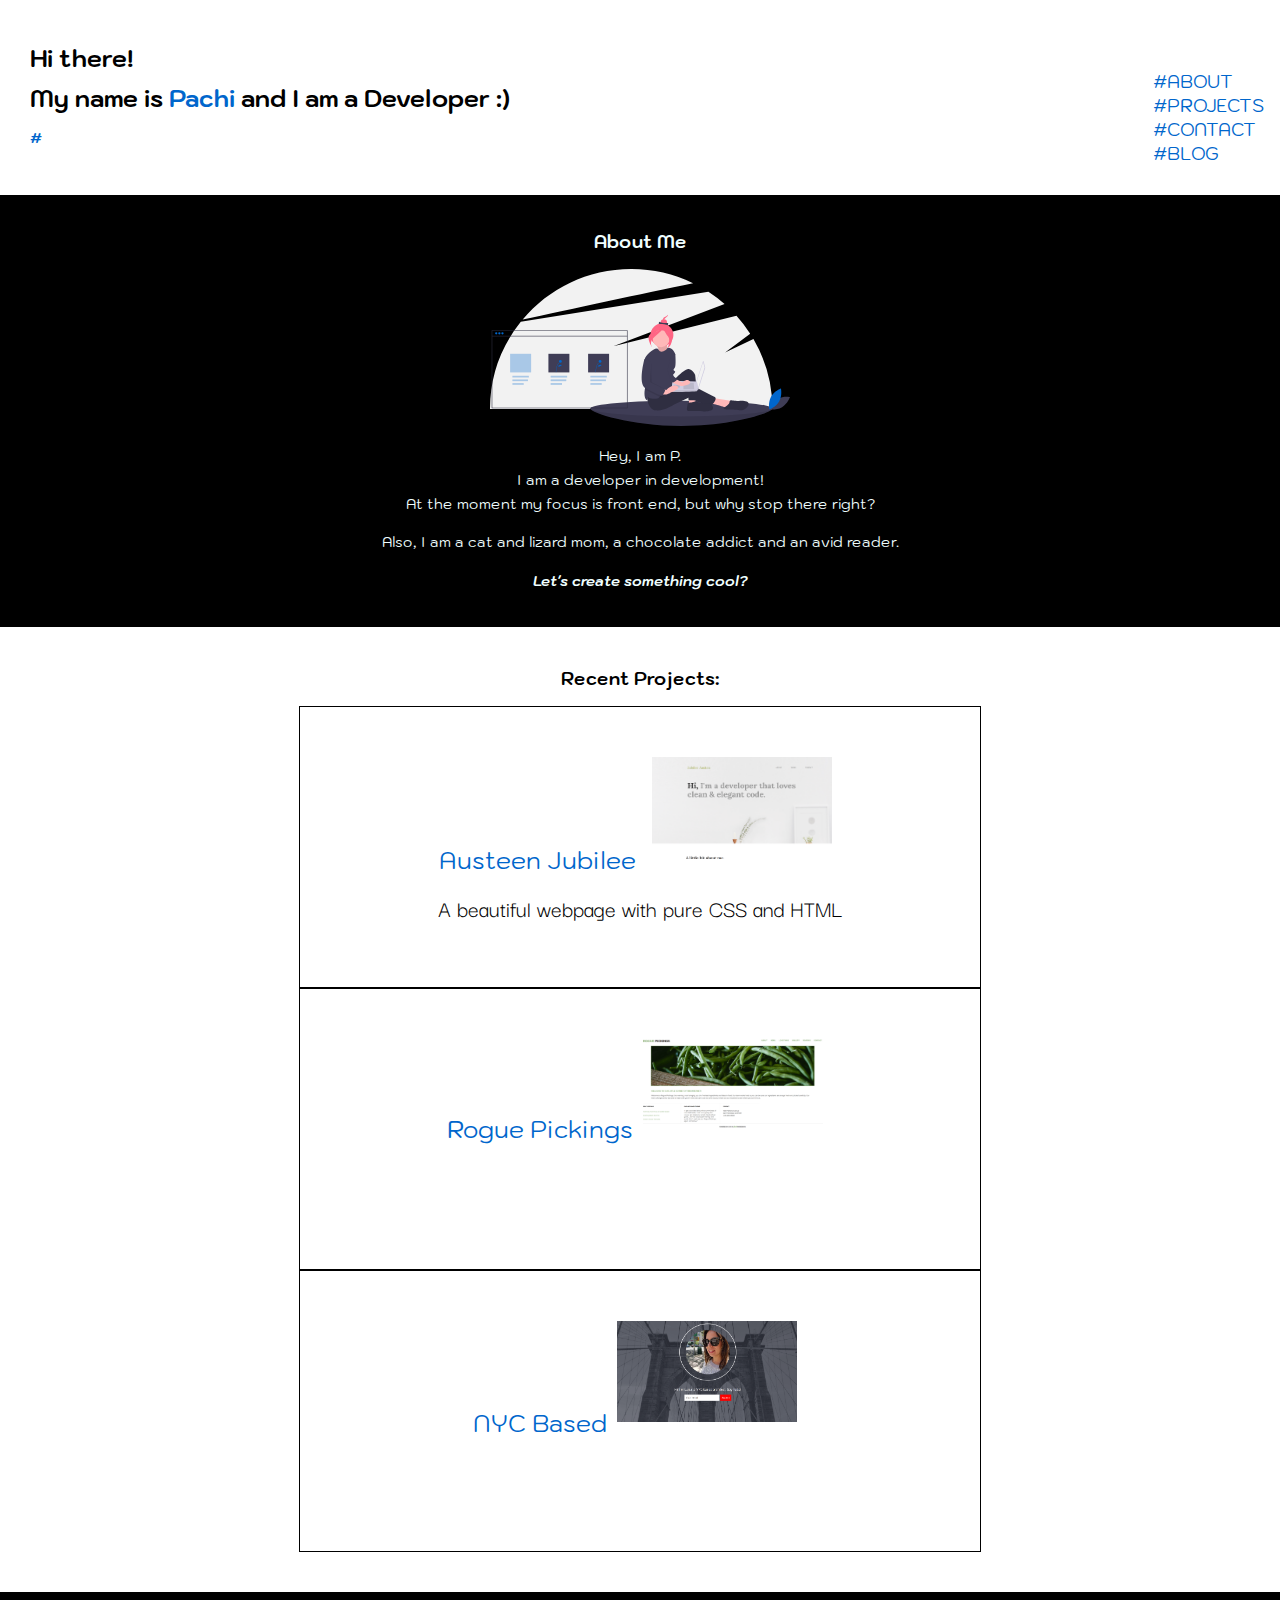
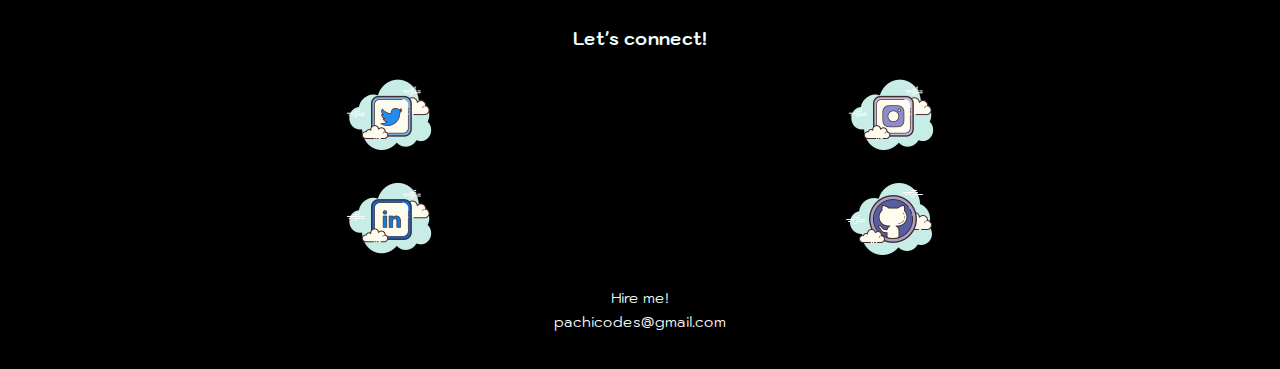
==== index.html @ 7d2271e0 "portfolio on the works" ====
<!DOCTYPE html>
<html lang="en">
    <head>
        <meta charset="utf-8">
        <meta name="viewport" content="width=device-width, initial-scale=1.0">
        <title>Pachi Codes</title>
        <link href="/img/favicon.ico" rel="icon" type="image/x-icon" />
        <link rel="stylesheet" type="text/css" href="css/normalize.css">
        <link rel="stylesheet" type="text/css" href="css/style.css">
        <link href="https://fonts.googleapis.com/css?family=Kodchasan" rel="stylesheet">
        <link href="https://fonts.googleapis.com/css?family=Darker+Grotesque&display=swap" rel="stylesheet">   
    </head>

    <body>
        <header class="pachi">
            <div class="pachi__header">                
                <nav class="pachi__nav">
                    <ul class="pachi__nav-ul">
                        <li class="pachi__nav-li"><a href="#about">#About</a></li>
                        <li class="pachi__nav-li"><a href="#projects">#Projects</a></li>
                        <li class="pachi__nav-li"><a href="#contact">#Contact</a></li>
                        <li class="pachi__nav-li"><a href="https://dev.to/pachicodes"  target="_blank">#Blog</a></li>
                    </ul>
                </nav>
            </div>
            <div class="pachi__hello">
                <h1 class="hello__h1">Hi there!</h1>
                <h1 class="hello__h1">My name is <span>Pachi</span> and I am a Developer :)</h1>
                <h3 class="hello__h3"><span>#</span></h3>                        
            </div>
        </header>                    
        

        <div id="about">
            <h2>About Me</h2>
            <img class="about__img" src="img/pachi.svg" alt="portrait of Pachi">
            <p>Hey, I am P.<br> I am a developer in development!<br>  
            At the moment my focus is front end, but why stop there right?</p>
            <p>Also, I am a cat and lizard mom, a chocolate addict and an avid reader.</p>
            <h3><em>Let's create something cool?</em></h3>
        </div>

        <div id="projects">
            <h2 class="projects__h2">Recent Projects:</h2>
            <div class="projects_1">
                <a href="https://pachicodes.github.io/Austen-Jubilee/" target="_blank"> Austeen Jubilee</a>
                <img src="img/web1.png" alt="AustenJubilee">
                <p class="projects__p">A beautiful webpage with pure CSS and HTML</p>
            </div>
            <div class="projects_2" >                
                <a href="https://pachicodes.github.io/roguepickings/" target="_blank">Rogue Pickings<img src="img/web2.png" alt="RoguePickings"></a>
            </div>
            <div class="projects_3" > 
                <a href="https://pachicodes.github.io/nycbased/" target="_blank"> NYC Based<img src="img/web3.png" alt="nyc based page"></a>
            </div>                             
        </div>

        <footer id="contact">
            <div class="social">
                <h2 social__h2>Let's connect!</h2>
                <div class="social_media">
                    <ul class="social_media__icons">
                        <li class="social_media__li"><a href="https://twitter.com/pachicodes" target="_blank"><img src="img/twitter.png" alt="Icon twitter" /></a></li>
                        <li class="social_media__li"><a href="https://instagram.com/pachicodes" target="_blank"><img src="img/instagram.png" alt="Icon instagram" /></a></li>
                        <li class="social_media__li"><a href="https://linkedin.com/in/pachicodes" target="_blank"><img src="img/linkedin.png" alt="Icon linkedin" /></a></li>
                        <li class="social_media__li"><a href="https://github.com/pachicodes" target="_blank"><img src="img/github.png" alt="Icon github" /></a></li>
                    </ul>
                </div>
            </div>
            <p>Hire me! <br><a class="email_me" href = "mailto:pachicodes@gmail.com">pachicodes@gmail.com</a></p>
        </footer>
    </body>                 

</html>
---- css/style.css ----
/* BODY */
body {
    font-family: 'Kodchasan', sans-serif;
    font-size: 1.5em;
    line-height: 1em; 
}

ul {
    list-style-type: none;
    margin: auto;
}

a {
    text-decoration: none;
    color: #0066cc;    
}

h1 {
    font-size: 1em;
    line-height: 1em;
}

h2 {    
    font-size: 0.75em;
}

h3, p {
    font-size: 0.60em;
    color: azure;
}

span {
    color: #0066cc;
}

a:hover { 
    background-color: rgb(230, 126, 143);
  }


/* Navegation */
nav {
    float: right; 
    padding: 50px 15px;
}
.pachi__nav-li{
    
    text-transform: uppercase;
    text-decoration: none;
    font-size:  18px;
    padding-left: 10px; 
}

/* HEAD */

.pachi__hello {
    padding: 10px;
    margin: 20px;
}


/* ABOUT*/
#about {
    background: #000;
    color: azure;
    text-align: center;
    padding: 20px;
}

.about__img {
    max-width: 300px;
}


/* PROJECTS */

#projects {
   text-align: center;
   margin: 40px;
}

.projects_1, .projects_2, .projects_3  {
    border: 1px solid #000;
    max-width: 600px;
    height: 200px; 
    margin: auto;
    padding: 40px;
}

.projects__p {
    color: #000;
    font-size: 1em;
    font-family: 'Darker Grotesque', sans-serif;
}
#projects h1 {
    color: #0066cc;
    text-decoration: underline;
    text-transform:  uppercase;
}

#projects img {
    width: 30%;
    padding: 10px;
}


/* FOOTER */

#contact {
    background: #000;   
    color: azure;
    text-align: center;
    padding: 20px;
}

.social_media__li {
    display: inline-block;
    text-transform: uppercase;
    text-decoration: none;
    width: 40%;
    
}

.social_media__icons {
    padding-left: 0;
}
.email_me {
    color: #fff;
}


@media (min-width: 1281px) {
    h1 {
        font-size: 2em;
    }

    h2 {
        font-size: 1.5em;
        padding-bottom: 40px; 
    }

    p, h3 {
        font-size: 1em;
        line-height: 1.5em;
    }

    .pachi__nav-li {
        display: inline;
        padding: 20px;
    }

    #about {
        max-width: 40%;
        margin: auto;
    }

    .social_media__li {
        display: inline;
        padding: 40px;
    }
    
  }
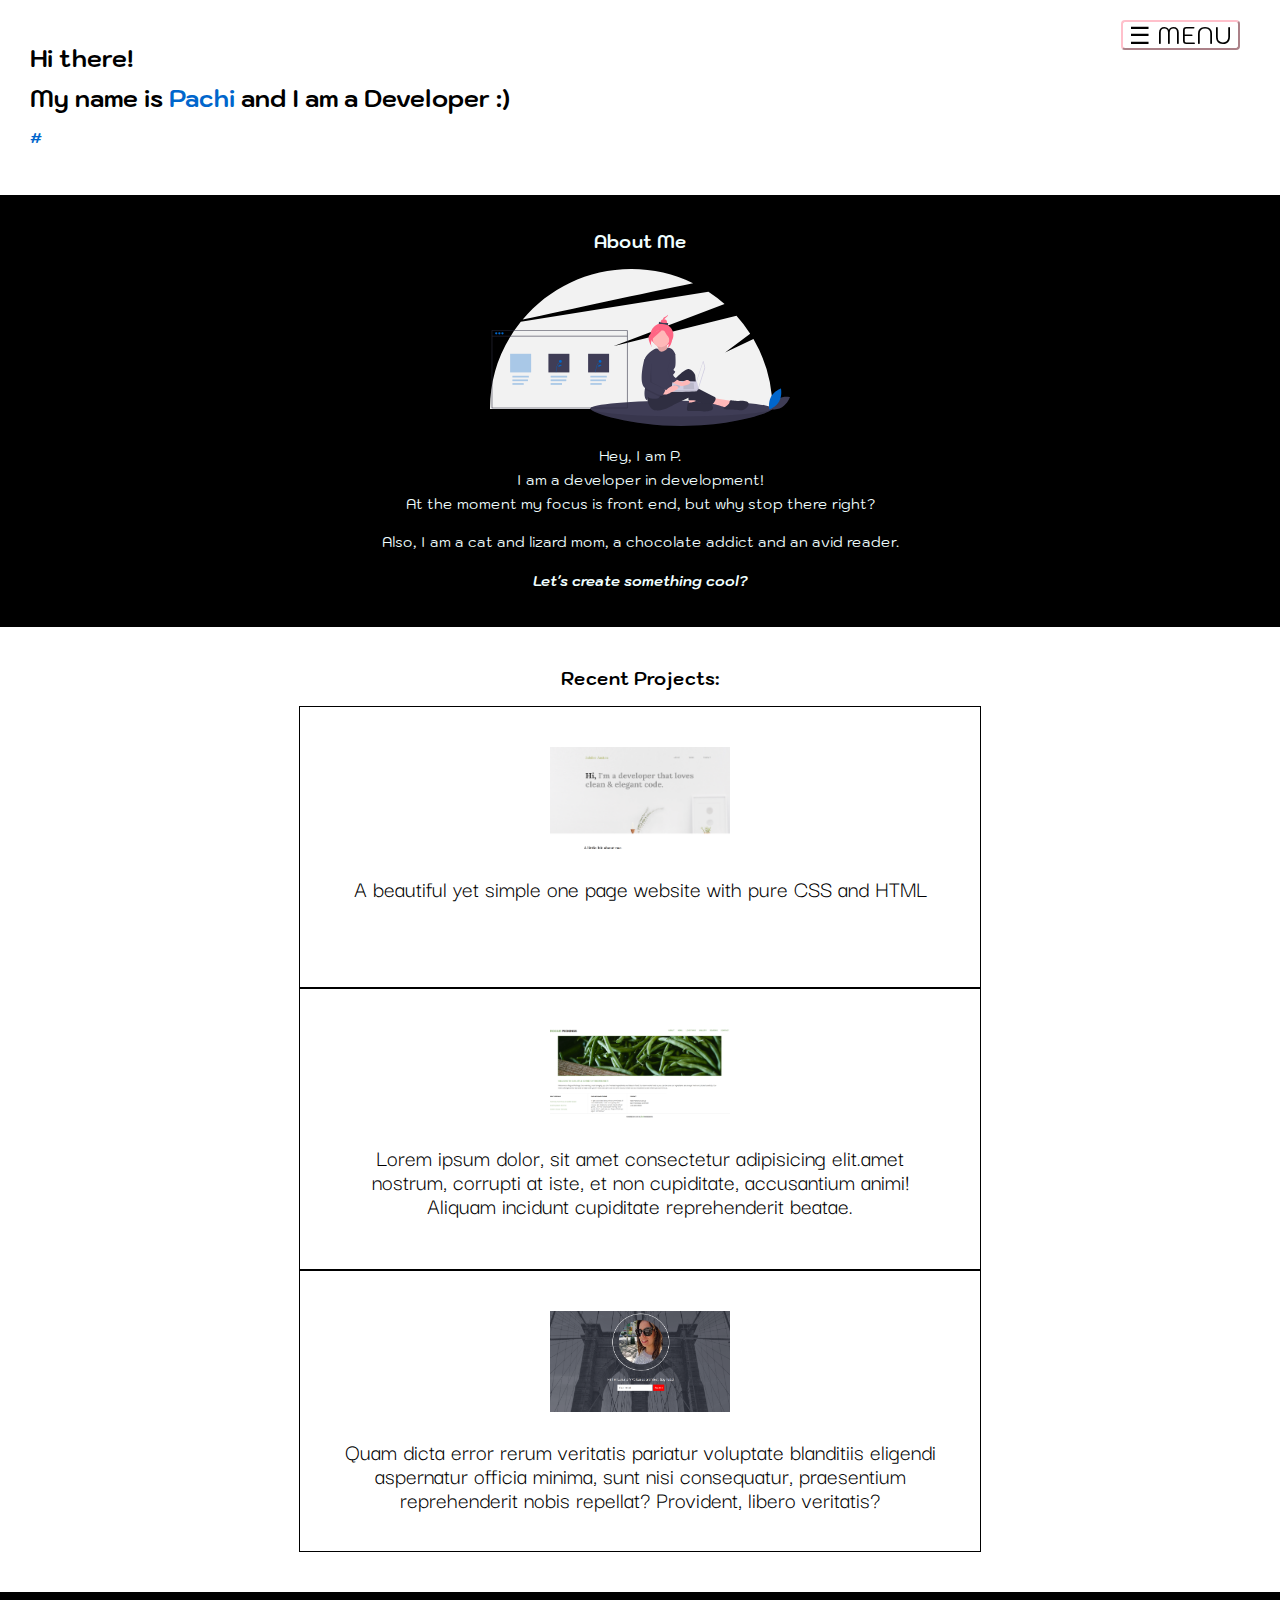
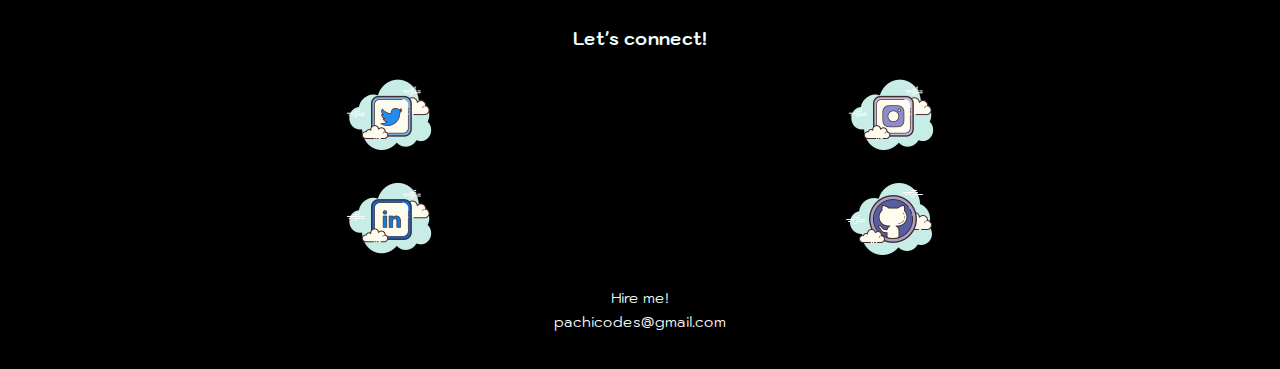
==== commit 032a6961: "burguer" ====
--- a/index.html
+++ b/index.html
@@ -13,13 +13,15 @@
 
     <body>
         <header class="pachi">
+            <button class="btn-toggle">☰ MENU</button>
             <div class="pachi__header">                
                 <nav class="pachi__nav">
+                    <button class="btn-close">X CLOSE</button>
                     <ul class="pachi__nav-ul">
-                        <li class="pachi__nav-li"><a href="#about">#About</a></li>
-                        <li class="pachi__nav-li"><a href="#projects">#Projects</a></li>
-                        <li class="pachi__nav-li"><a href="#contact">#Contact</a></li>
-                        <li class="pachi__nav-li"><a href="https://dev.to/pachicodes"  target="_blank">#Blog</a></li>
+                        <li class="pachi__nav-li"><a class="pachi__a" href="#about">#About</a></li>
+                        <li class="pachi__nav-li"><a class="pachi__a" href="#projects">#Projects</a></li>
+                        <li class="pachi__nav-li"><a class="pachi__a" href="#contact">#Contact</a></li>
+                        <li class="pachi__nav-li"><a class="pachi__a" href="https://dev.to/pachicodes"  target="_blank">#Blog</a></li>                        
                     </ul>
                 </nav>
             </div>
@@ -43,15 +45,16 @@
         <div id="projects">
             <h2 class="projects__h2">Recent Projects:</h2>
             <div class="projects_1">
-                <a href="https://pachicodes.github.io/Austen-Jubilee/" target="_blank"> Austeen Jubilee</a>
-                <img src="img/web1.png" alt="AustenJubilee">
-                <p class="projects__p">A beautiful webpage with pure CSS and HTML</p>
+                <a  href="https://pachicodes.github.io/Austen-Jubilee/" target="_blank"><img src="img/web1.png" alt="AustenJubilee"></a>                
+                <p class="projects__p">A beautiful yet simple one page website with pure CSS and HTML</p>
             </div>
             <div class="projects_2" >                
-                <a href="https://pachicodes.github.io/roguepickings/" target="_blank">Rogue Pickings<img src="img/web2.png" alt="RoguePickings"></a>
+                <a href="https://pachicodes.github.io/roguepickings/" target="_blank"><img src="img/web2.png" alt="RoguePickings"></a>
+                <p class="projects__p">Lorem ipsum dolor, sit amet consectetur adipisicing elit.amet nostrum, corrupti at iste, et non cupiditate, accusantium animi! Aliquam incidunt cupiditate reprehenderit beatae.</p>
             </div>
             <div class="projects_3" > 
-                <a href="https://pachicodes.github.io/nycbased/" target="_blank"> NYC Based<img src="img/web3.png" alt="nyc based page"></a>
+                <a href="https://pachicodes.github.io/nycbased/" target="_blank"> <img src="img/web3.png" alt="nyc based page"></a>
+                <p class="projects__p">Quam dicta error rerum veritatis pariatur voluptate blanditiis eligendi aspernatur officia minima, sunt nisi consequatur, praesentium reprehenderit nobis repellat? Provident, libero veritatis?</p>
             </div>                             
         </div>
 
@@ -69,6 +72,6 @@
             </div>
             <p>Hire me! <br><a class="email_me" href = "mailto:pachicodes@gmail.com">pachicodes@gmail.com</a></p>
         </footer>
-    </body>                 
-
+    </body>
+    <script src="main.js"></script>             
 </html>
--- a/css/style.css
+++ b/css/style.css
@@ -38,11 +38,29 @@
   }
 
 
-/* Navegation */
+/* NAVEGATION*/
 nav {
-    float: right; 
-    padding: 50px 15px;
+    position: fixed;
+    background: pink;
+    width: 100%;
+    top: 0px;
+    left: 0px;
+    height: 100vh;
+    transform: translateX(100%);
 }
+
+nav.toggle {
+    transform: translateX(0);
+}
+
+.btn-toggle, .btn-close {
+    background: none;
+    border-radius: 4px;
+    border-color: pink;
+    position: fixed;
+    right: 40px;
+}
+
 .pachi__nav-li{
     
     text-transform: uppercase;
@@ -52,12 +70,10 @@
 }
 
 /* HEAD */
-
 .pachi__hello {
     padding: 10px;
     margin: 20px;
 }
-
 
 /* ABOUT*/
 #about {
@@ -71,9 +87,7 @@
     max-width: 300px;
 }
 
-
 /* PROJECTS */
-
 #projects {
    text-align: center;
    margin: 40px;
@@ -92,6 +106,7 @@
     font-size: 1em;
     font-family: 'Darker Grotesque', sans-serif;
 }
+
 #projects h1 {
     color: #0066cc;
     text-decoration: underline;
@@ -100,12 +115,9 @@
 
 #projects img {
     width: 30%;
-    padding: 10px;
 }
 
-
 /* FOOTER */
-
 #contact {
     background: #000;   
     color: azure;
@@ -117,13 +129,13 @@
     display: inline-block;
     text-transform: uppercase;
     text-decoration: none;
-    width: 40%;
-    
+    width: 40%;    
 }
 
 .social_media__icons {
     padding-left: 0;
 }
+
 .email_me {
     color: #fff;
 }
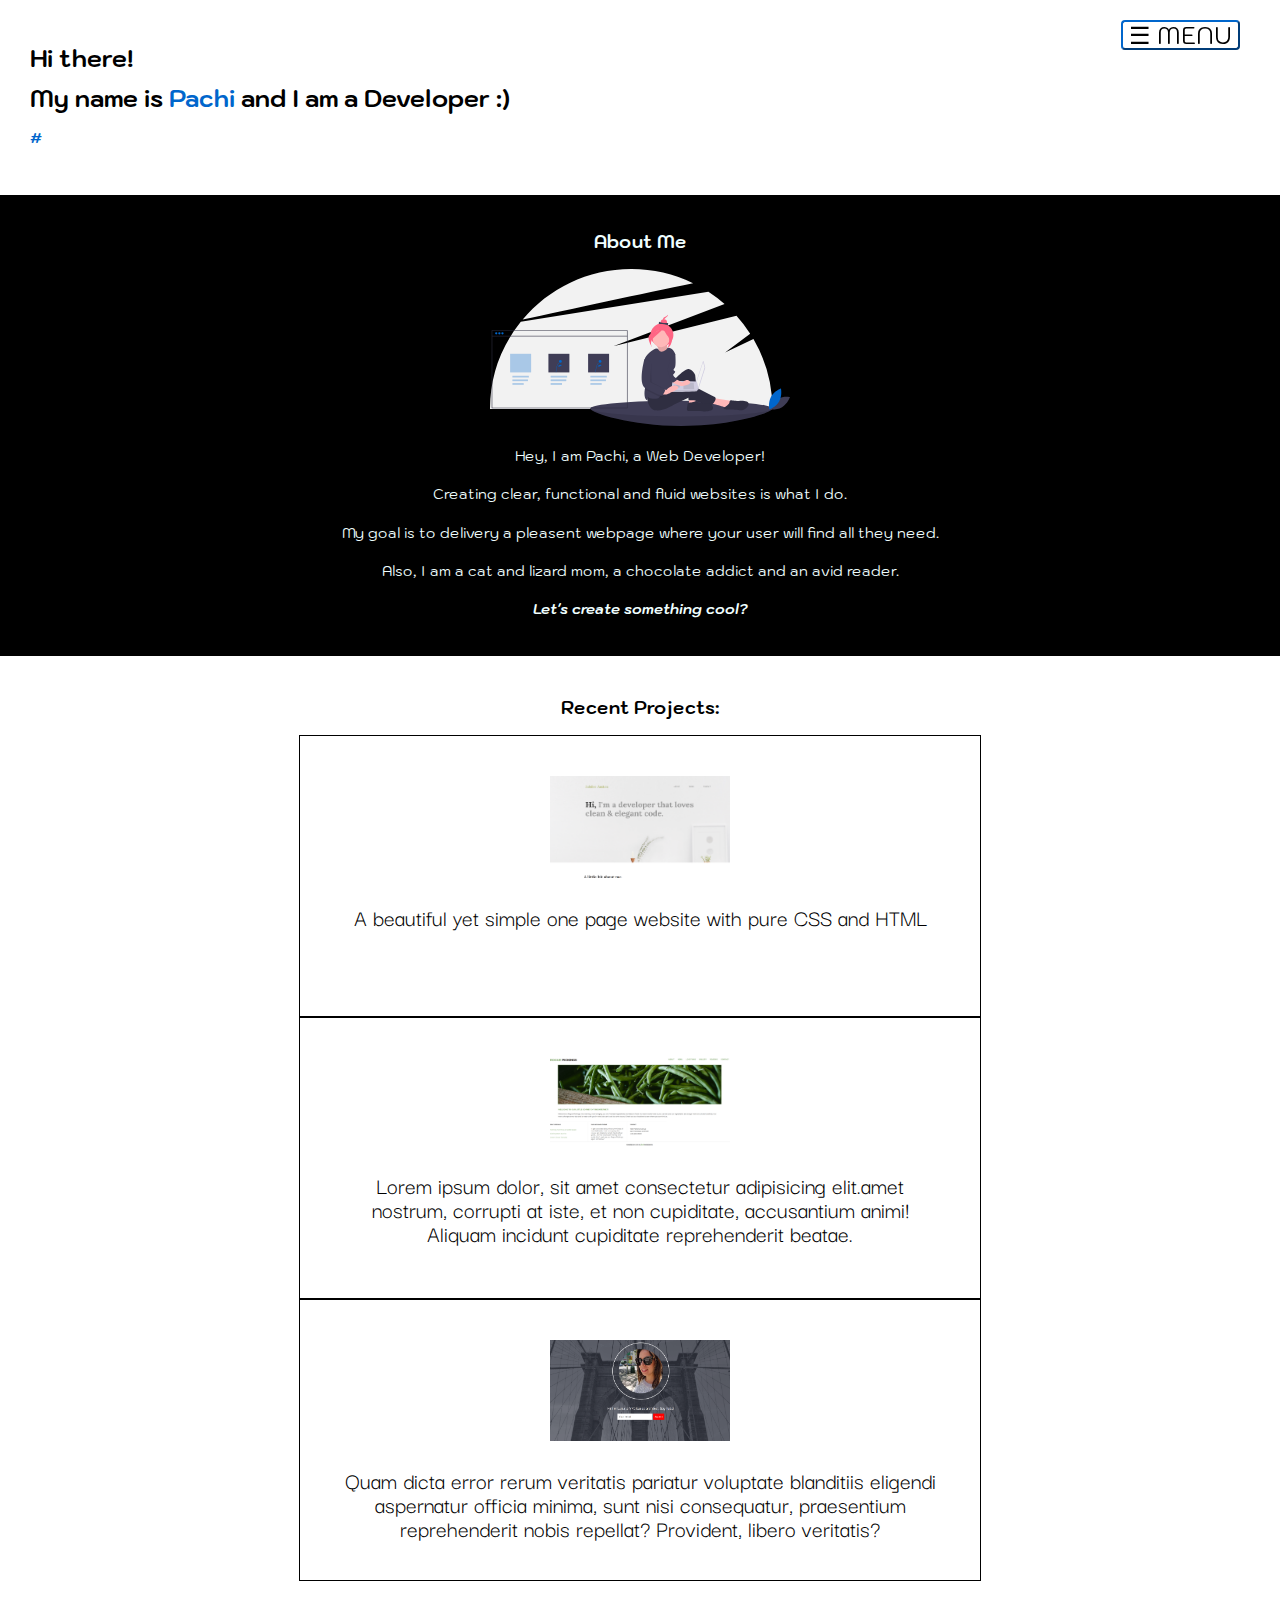
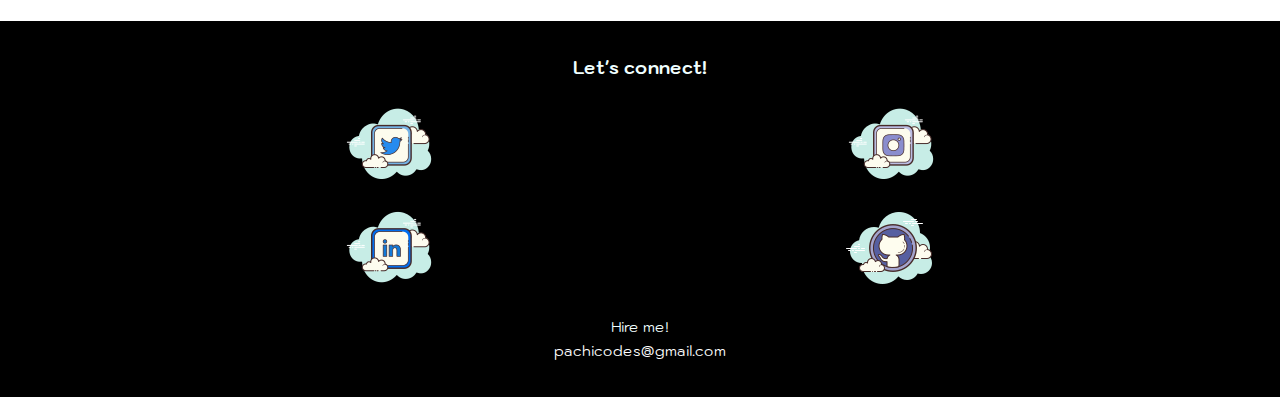
==== commit e5be70bf: "burguer css" ====
--- a/index.html
+++ b/index.html
@@ -36,8 +36,9 @@
         <div id="about">
             <h2>About Me</h2>
             <img class="about__img" src="img/pachi.svg" alt="portrait of Pachi">
-            <p>Hey, I am P.<br> I am a developer in development!<br>  
-            At the moment my focus is front end, but why stop there right?</p>
+            <p>Hey, I am Pachi, a Web Developer!</p>  
+            <p>Creating clear, functional and fluid websites is what I do.</p>
+            <p>My goal is to delivery a pleasent webpage where your user will find all they need.</p>
             <p>Also, I am a cat and lizard mom, a chocolate addict and an avid reader.</p>
             <h3><em>Let's create something cool?</em></h3>
         </div>
--- a/css/style.css
+++ b/css/style.css
@@ -12,7 +12,7 @@
 
 a {
     text-decoration: none;
-    color: #0066cc;    
+    color: #00468b;    
 }
 
 h1 {
@@ -41,11 +41,11 @@
 /* NAVEGATION*/
 nav {
     position: fixed;
-    background: pink;
+    background: #fff;
     width: 100%;
     top: 0px;
     left: 0px;
-    height: 100vh;
+    height: 25vh;
     transform: translateX(100%);
 }
 
@@ -56,17 +56,16 @@
 .btn-toggle, .btn-close {
     background: none;
     border-radius: 4px;
-    border-color: pink;
+    border-color: #0066cc;
     position: fixed;
     right: 40px;
 }
 
-.pachi__nav-li{
-    
+.pachi__nav-li{    
     text-transform: uppercase;
     text-decoration: none;
     font-size:  18px;
-    padding-left: 10px; 
+    padding: 10px; 
 }
 
 /* HEAD */
@@ -156,6 +155,10 @@
         line-height: 1.5em;
     }
 
+    nav {
+        float: right;
+    }
+
     .pachi__nav-li {
         display: inline;
         padding: 20px;
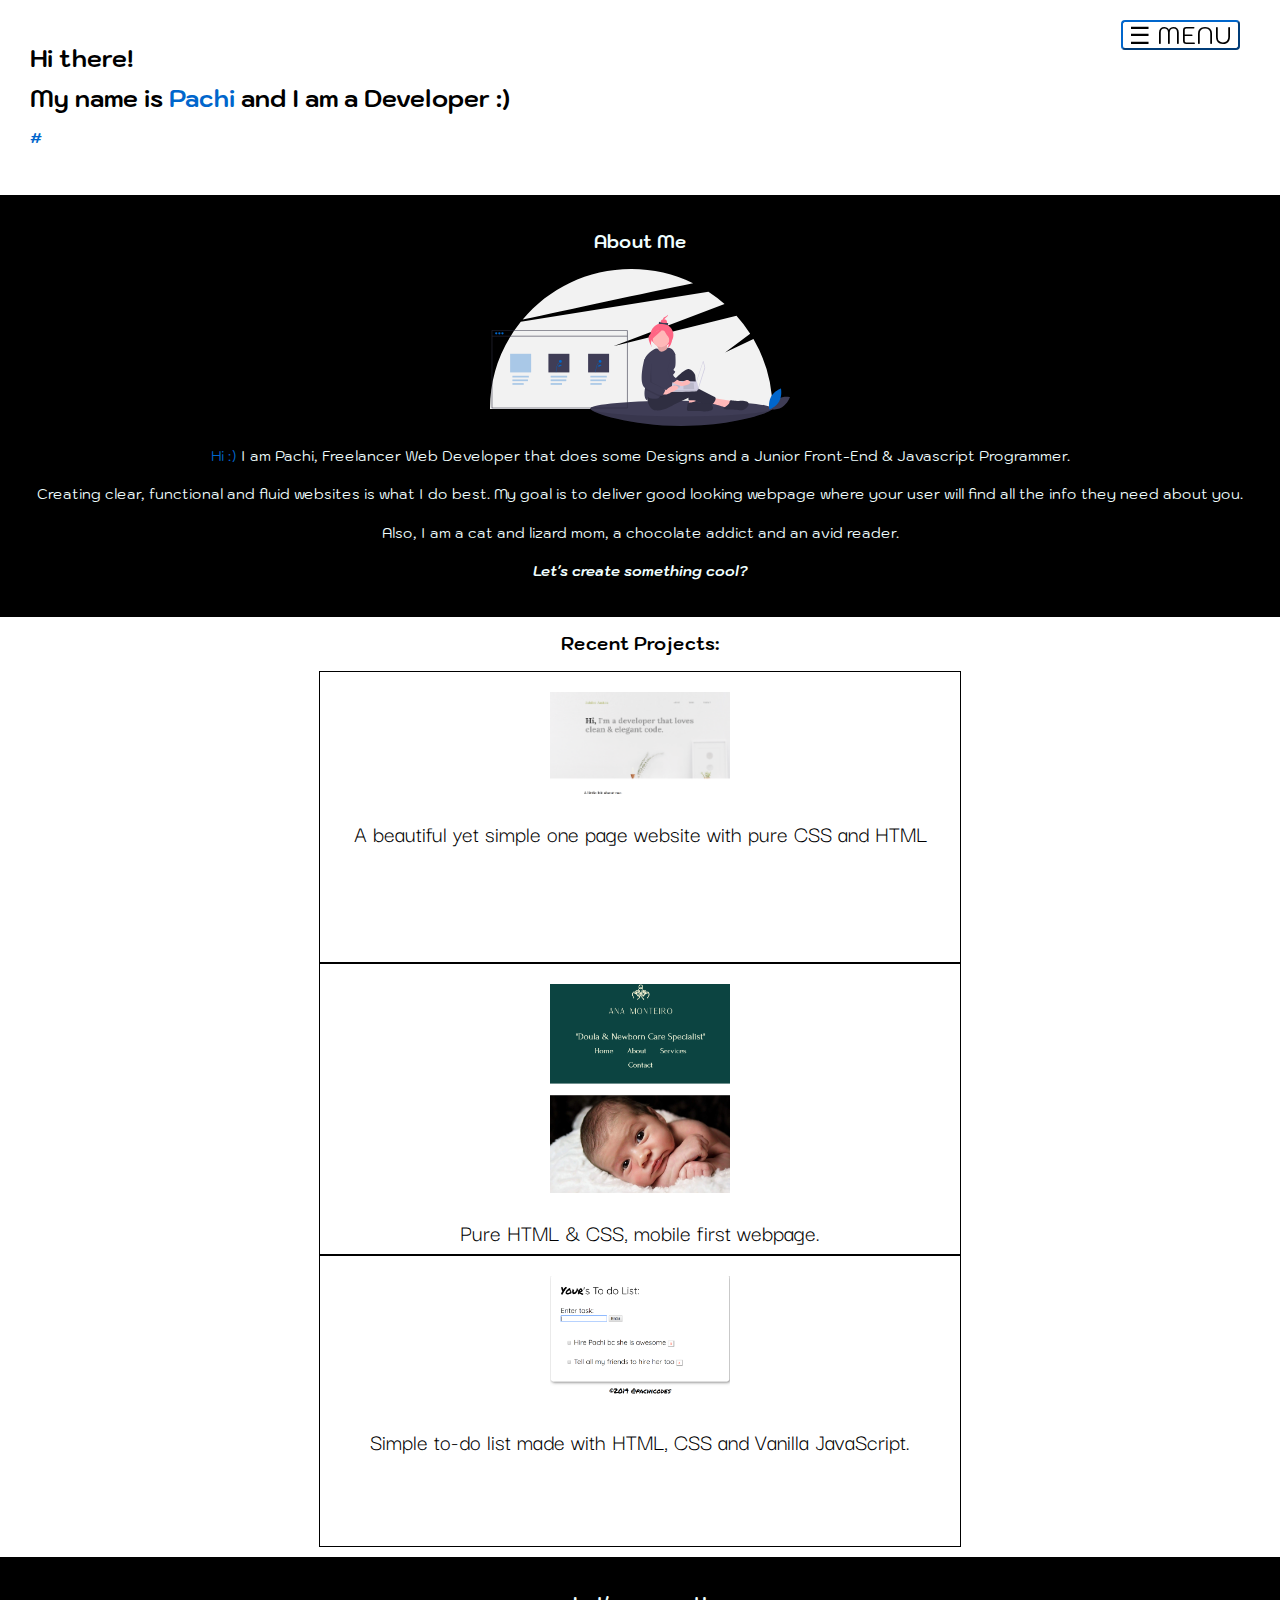
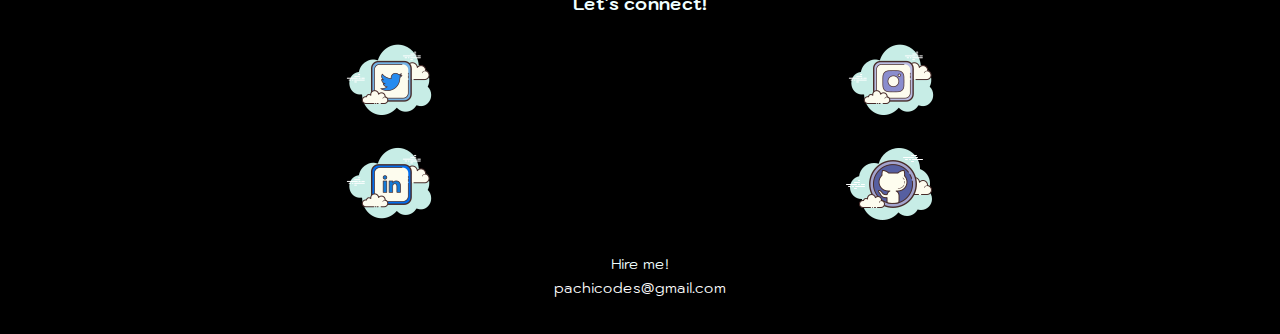
==== commit 0faa3d1b: "desktop" ====
--- a/index.html
+++ b/index.html
@@ -36,9 +36,9 @@
         <div id="about">
             <h2>About Me</h2>
             <img class="about__img" src="img/pachi.svg" alt="portrait of Pachi">
-            <p>Hey, I am Pachi, a Web Developer!</p>  
-            <p>Creating clear, functional and fluid websites is what I do.</p>
-            <p>My goal is to delivery a pleasent webpage where your user will find all they need.</p>
+            <p><span>Hi :)</span> I am Pachi, Freelancer Web Developer that does some Designs and a Junior Front-End & Javascript Programmer.
+            </p>
+            <p>Creating clear, functional and fluid websites is what I do best. My goal is to deliver good looking webpage where your user will find all the info they need about you.</p>
             <p>Also, I am a cat and lizard mom, a chocolate addict and an avid reader.</p>
             <h3><em>Let's create something cool?</em></h3>
         </div>
@@ -50,12 +50,12 @@
                 <p class="projects__p">A beautiful yet simple one page website with pure CSS and HTML</p>
             </div>
             <div class="projects_2" >                
-                <a href="https://pachicodes.github.io/roguepickings/" target="_blank"><img src="img/web2.png" alt="RoguePickings"></a>
-                <p class="projects__p">Lorem ipsum dolor, sit amet consectetur adipisicing elit.amet nostrum, corrupti at iste, et non cupiditate, accusantium animi! Aliquam incidunt cupiditate reprehenderit beatae.</p>
+                <a href="https://www.anababycare.com" target="_blank"><img src="img/web2.png" alt="Ana Monteiro Doula & Newborn Care specialist"></a>
+                <p class="projects__p">Pure HTML & CSS, mobile first webpage.</p>
             </div>
             <div class="projects_3" > 
-                <a href="https://pachicodes.github.io/nycbased/" target="_blank"> <img src="img/web3.png" alt="nyc based page"></a>
-                <p class="projects__p">Quam dicta error rerum veritatis pariatur voluptate blanditiis eligendi aspernatur officia minima, sunt nisi consequatur, praesentium reprehenderit nobis repellat? Provident, libero veritatis?</p>
+                <a href="https://pachicodes.github.io/to-doing/" target="_blank"> <img src="img/web3.png" alt="nyc based page"></a>
+                <p class="projects__p">Simple to-do list made with HTML, CSS and Vanilla JavaScript.</p>
             </div>                             
         </div>
 
--- a/css/style.css
+++ b/css/style.css
@@ -45,7 +45,7 @@
     width: 100%;
     top: 0px;
     left: 0px;
-    height: 25vh;
+    height: 50vh;
     transform: translateX(100%);
 }
 
@@ -89,15 +89,15 @@
 /* PROJECTS */
 #projects {
    text-align: center;
-   margin: 40px;
+   margin: 10px;
 }
 
 .projects_1, .projects_2, .projects_3  {
     border: 1px solid #000;
     max-width: 600px;
-    height: 200px; 
+    height: 250px; 
     margin: auto;
-    padding: 40px;
+    padding: 20px;
 }
 
 .projects__p {
@@ -156,7 +156,15 @@
     }
 
     nav {
-        float: right;
+        position: fixed;
+        top: 20px;
+        left: 700px;
+        height: 5vh;
+        transform: translateX(0);
+    }
+    
+    .btn-toggle, .btn-close {
+        transform: translateX(150%);
     }
 
     .pachi__nav-li {
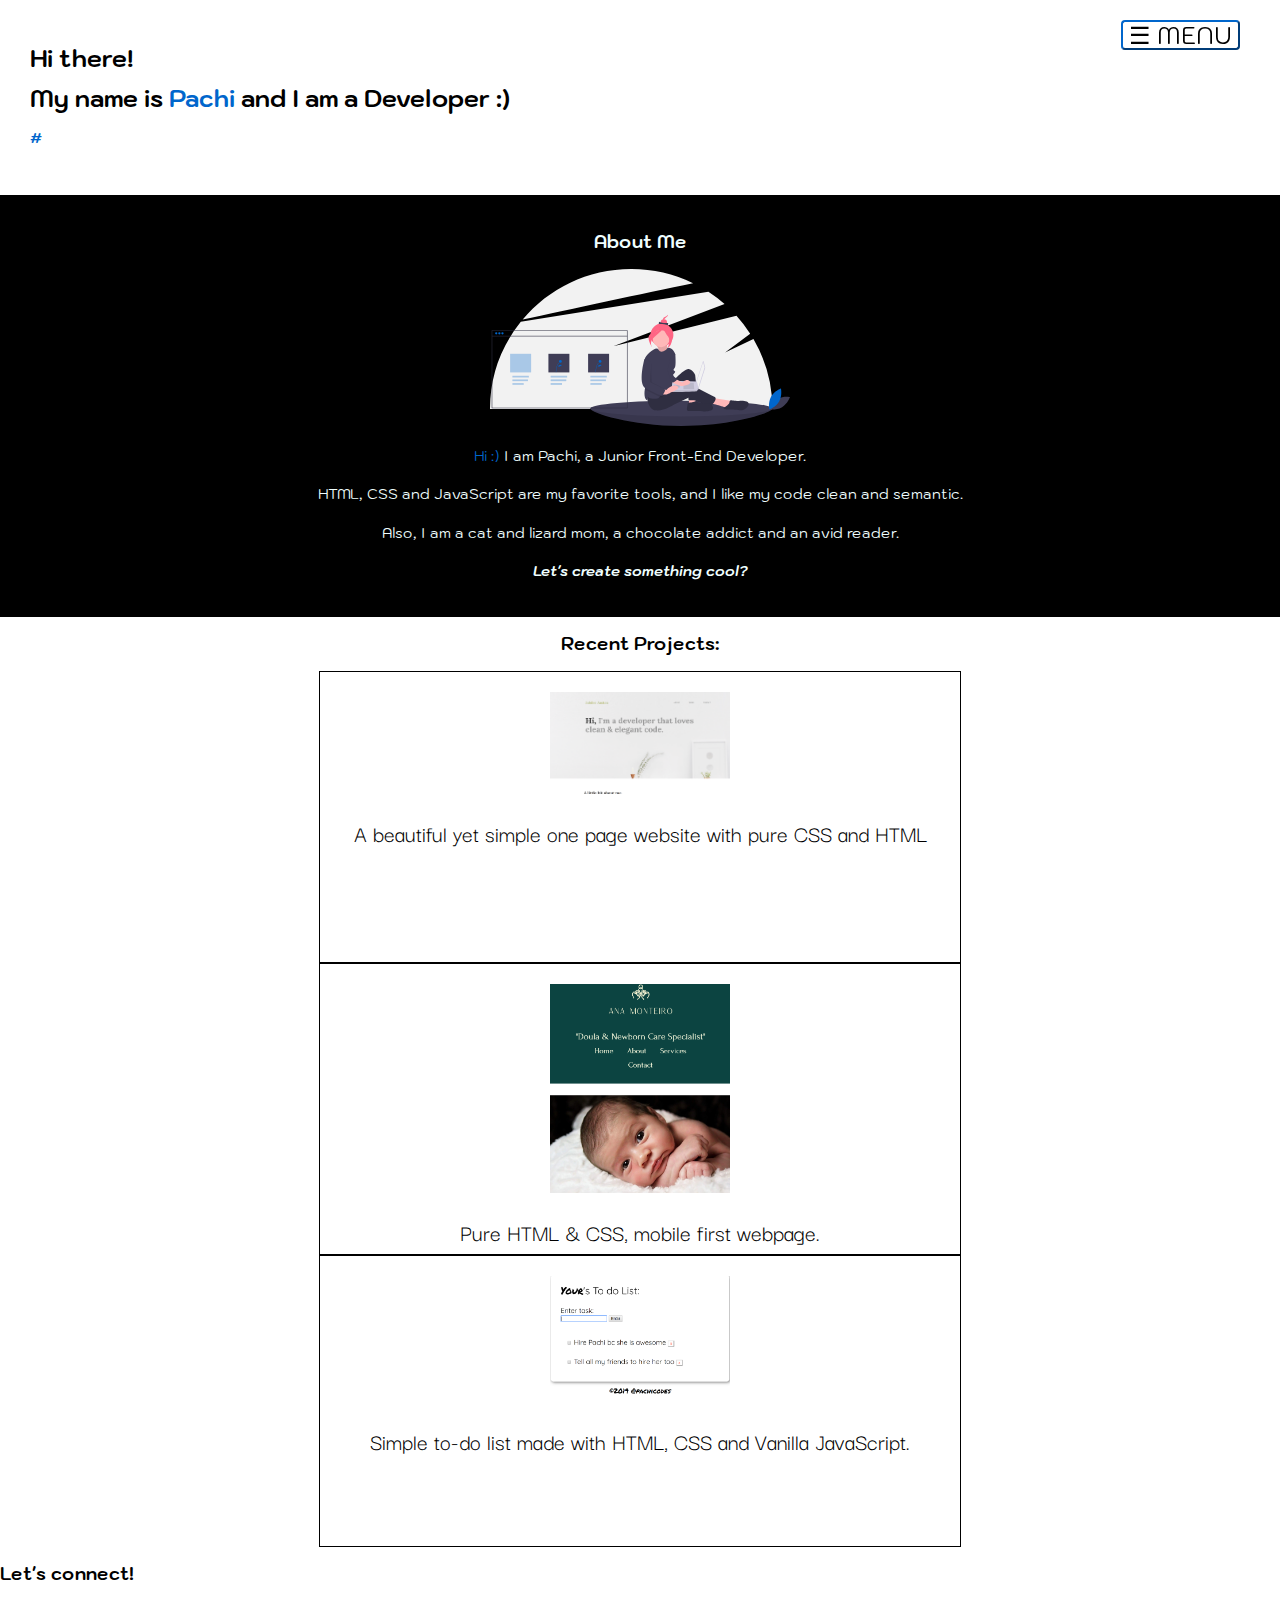
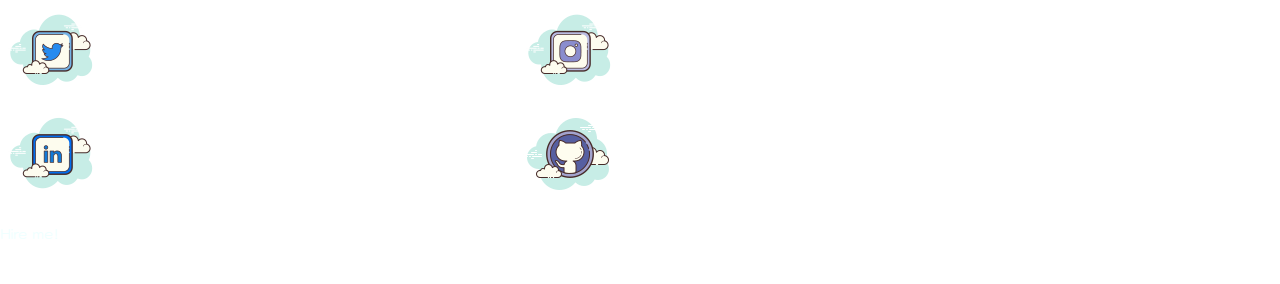
==== commit c4a6bf5a: "basics" ====
--- a/index.html
+++ b/index.html
@@ -36,9 +36,9 @@
         <div id="about">
             <h2>About Me</h2>
             <img class="about__img" src="img/pachi.svg" alt="portrait of Pachi">
-            <p><span>Hi :)</span> I am Pachi, Freelancer Web Developer that does some Designs and a Junior Front-End & Javascript Programmer.
+            <p><span>Hi :)</span> I am Pachi, a Junior Front-End Developer.
             </p>
-            <p>Creating clear, functional and fluid websites is what I do best. My goal is to deliver good looking webpage where your user will find all the info they need about you.</p>
+            <p>HTML, CSS and JavaScript are my favorite tools, and I like my code clean and semantic.</p>
             <p>Also, I am a cat and lizard mom, a chocolate addict and an avid reader.</p>
             <h3><em>Let's create something cool?</em></h3>
         </div>
@@ -59,7 +59,7 @@
             </div>                             
         </div>
 
-        <footer id="contact">
+        <footer class="contact">
             <div class="social">
                 <h2 social__h2>Let's connect!</h2>
                 <div class="social_media">
--- a/css/style.css
+++ b/css/style.css
@@ -75,7 +75,7 @@
 }
 
 /* ABOUT*/
-#about {
+#about, .services {
     background: #000;
     color: azure;
     text-align: center;
@@ -137,6 +137,41 @@
 
 .email_me {
     color: #fff;
+}
+
+.services {
+    max-width: 800px;
+    margin-right: auto;
+    margin-left: auto; 
+}
+
+.services__title {
+    padding: 30px;
+}
+
+.services__contact {
+    background: #fff;
+    color: #000;
+    text-align: center;
+    padding: 20px;
+}
+
+.services__social {
+    background: #fff;
+    color: #000;
+    text-align: center;
+    margin: 40px;
+}
+
+.services__p, .services__mail {
+    color: #000;
+}
+
+.web {
+    margin: 0px;
+}
+.web__p {
+    margin: 20px;
 }
 
 
@@ -181,5 +216,12 @@
         display: inline;
         padding: 40px;
     }
+
+    .web {
+        margin: 0px;
+    }
+    .web__p {
+        margin: 20px;
+    }
     
   }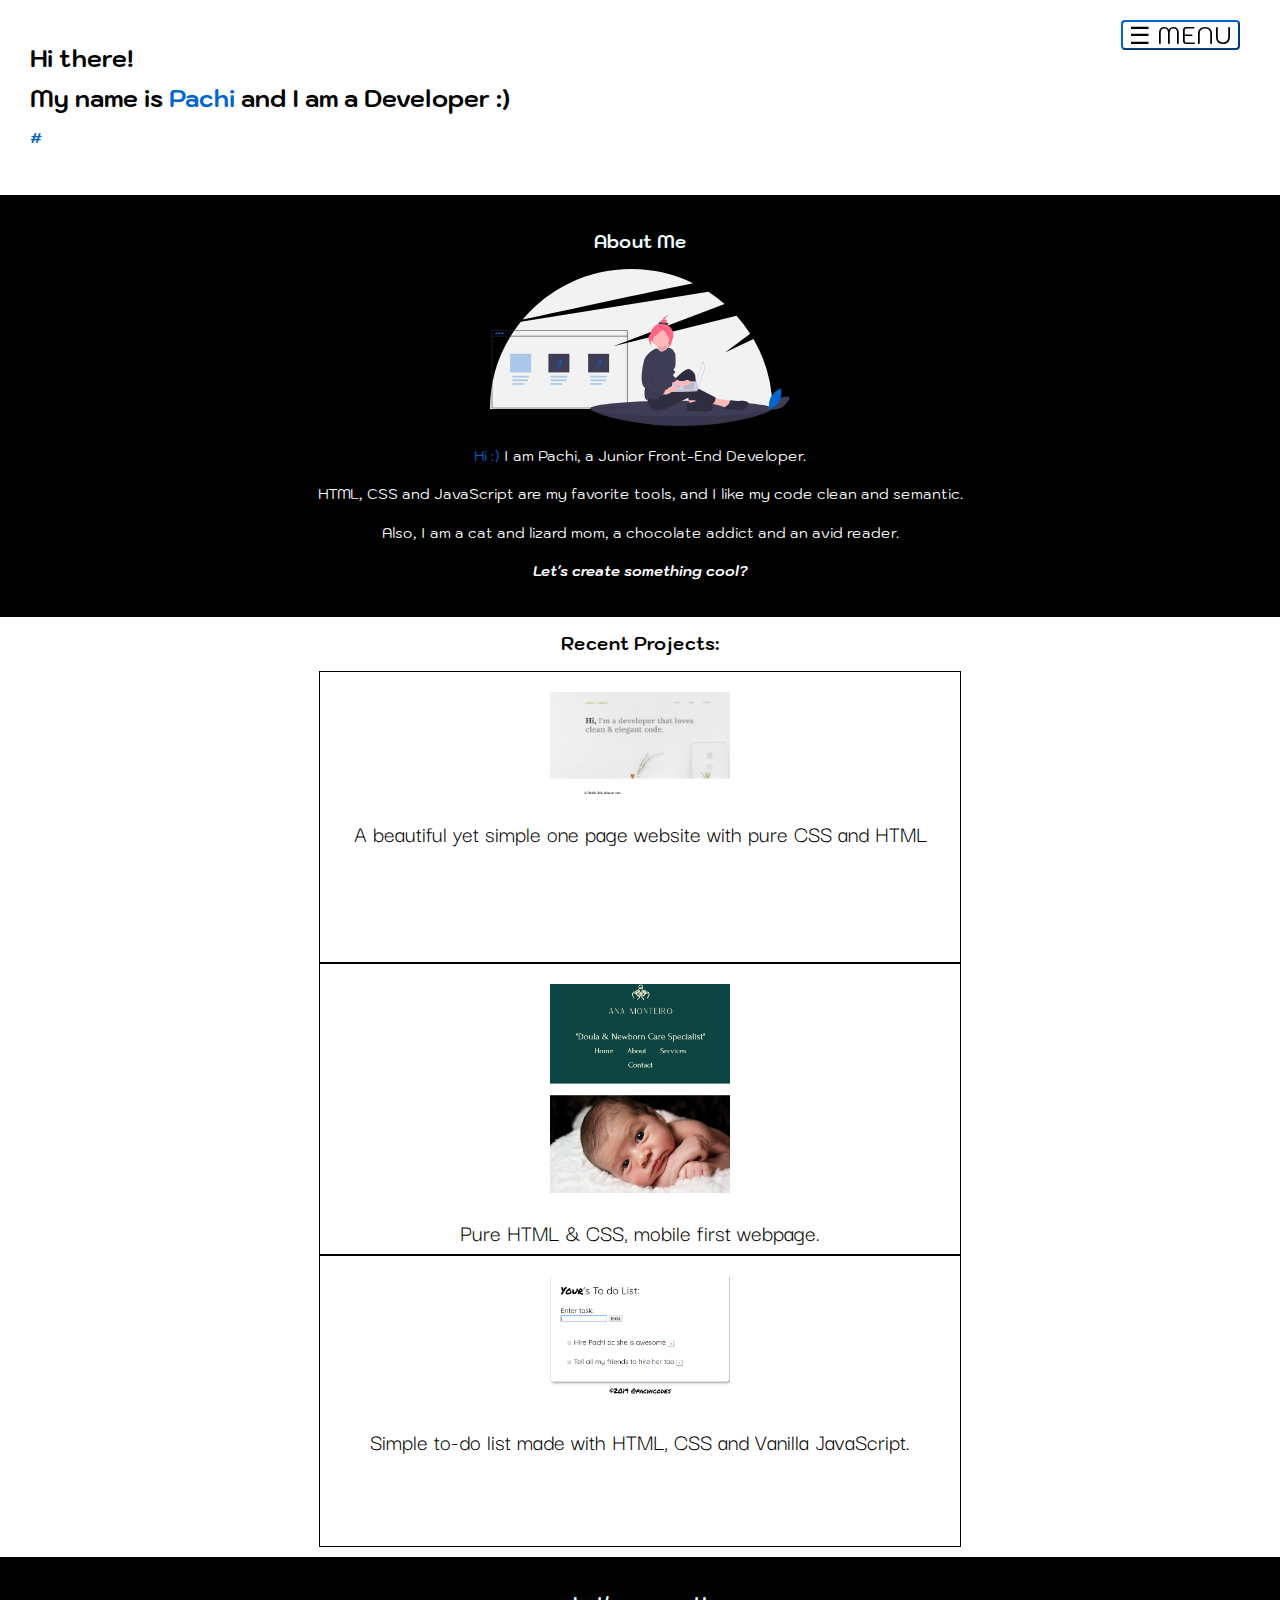
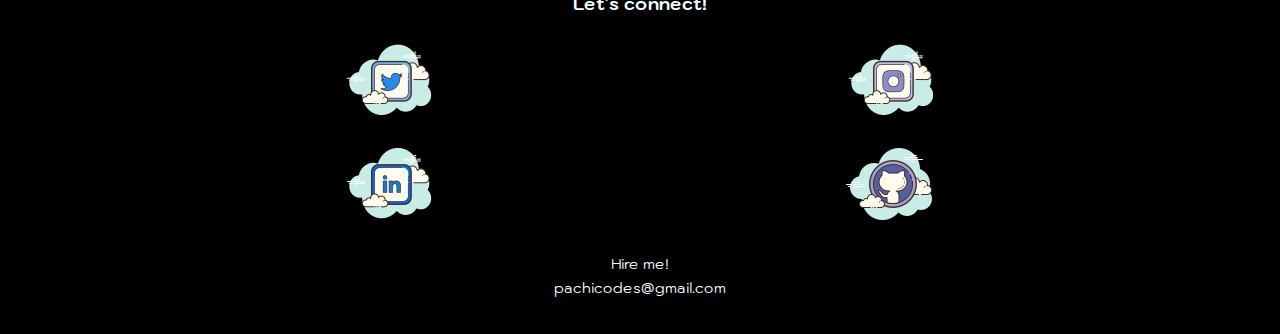
==== commit e978cc4e: "fix" ====
--- a/index.html
+++ b/index.html
@@ -59,7 +59,7 @@
             </div>                             
         </div>
 
-        <footer class="contact">
+        <footer id="contact">
             <div class="social">
                 <h2 social__h2>Let's connect!</h2>
                 <div class="social_media">
--- a/css/style.css
+++ b/css/style.css
@@ -26,7 +26,7 @@
 
 h3, p {
     font-size: 0.60em;
-    color: azure;
+    color: #fff;
 }
 
 span {
@@ -139,42 +139,6 @@
     color: #fff;
 }
 
-.services {
-    max-width: 800px;
-    margin-right: auto;
-    margin-left: auto; 
-}
-
-.services__title {
-    padding: 30px;
-}
-
-.services__contact {
-    background: #fff;
-    color: #000;
-    text-align: center;
-    padding: 20px;
-}
-
-.services__social {
-    background: #fff;
-    color: #000;
-    text-align: center;
-    margin: 40px;
-}
-
-.services__p, .services__mail {
-    color: #000;
-}
-
-.web {
-    margin: 0px;
-}
-.web__p {
-    margin: 20px;
-}
-
-
 @media (min-width: 1281px) {
     h1 {
         font-size: 2em;
@@ -216,12 +180,4 @@
         display: inline;
         padding: 40px;
     }
-
-    .web {
-        margin: 0px;
-    }
-    .web__p {
-        margin: 20px;
-    }
-    
   }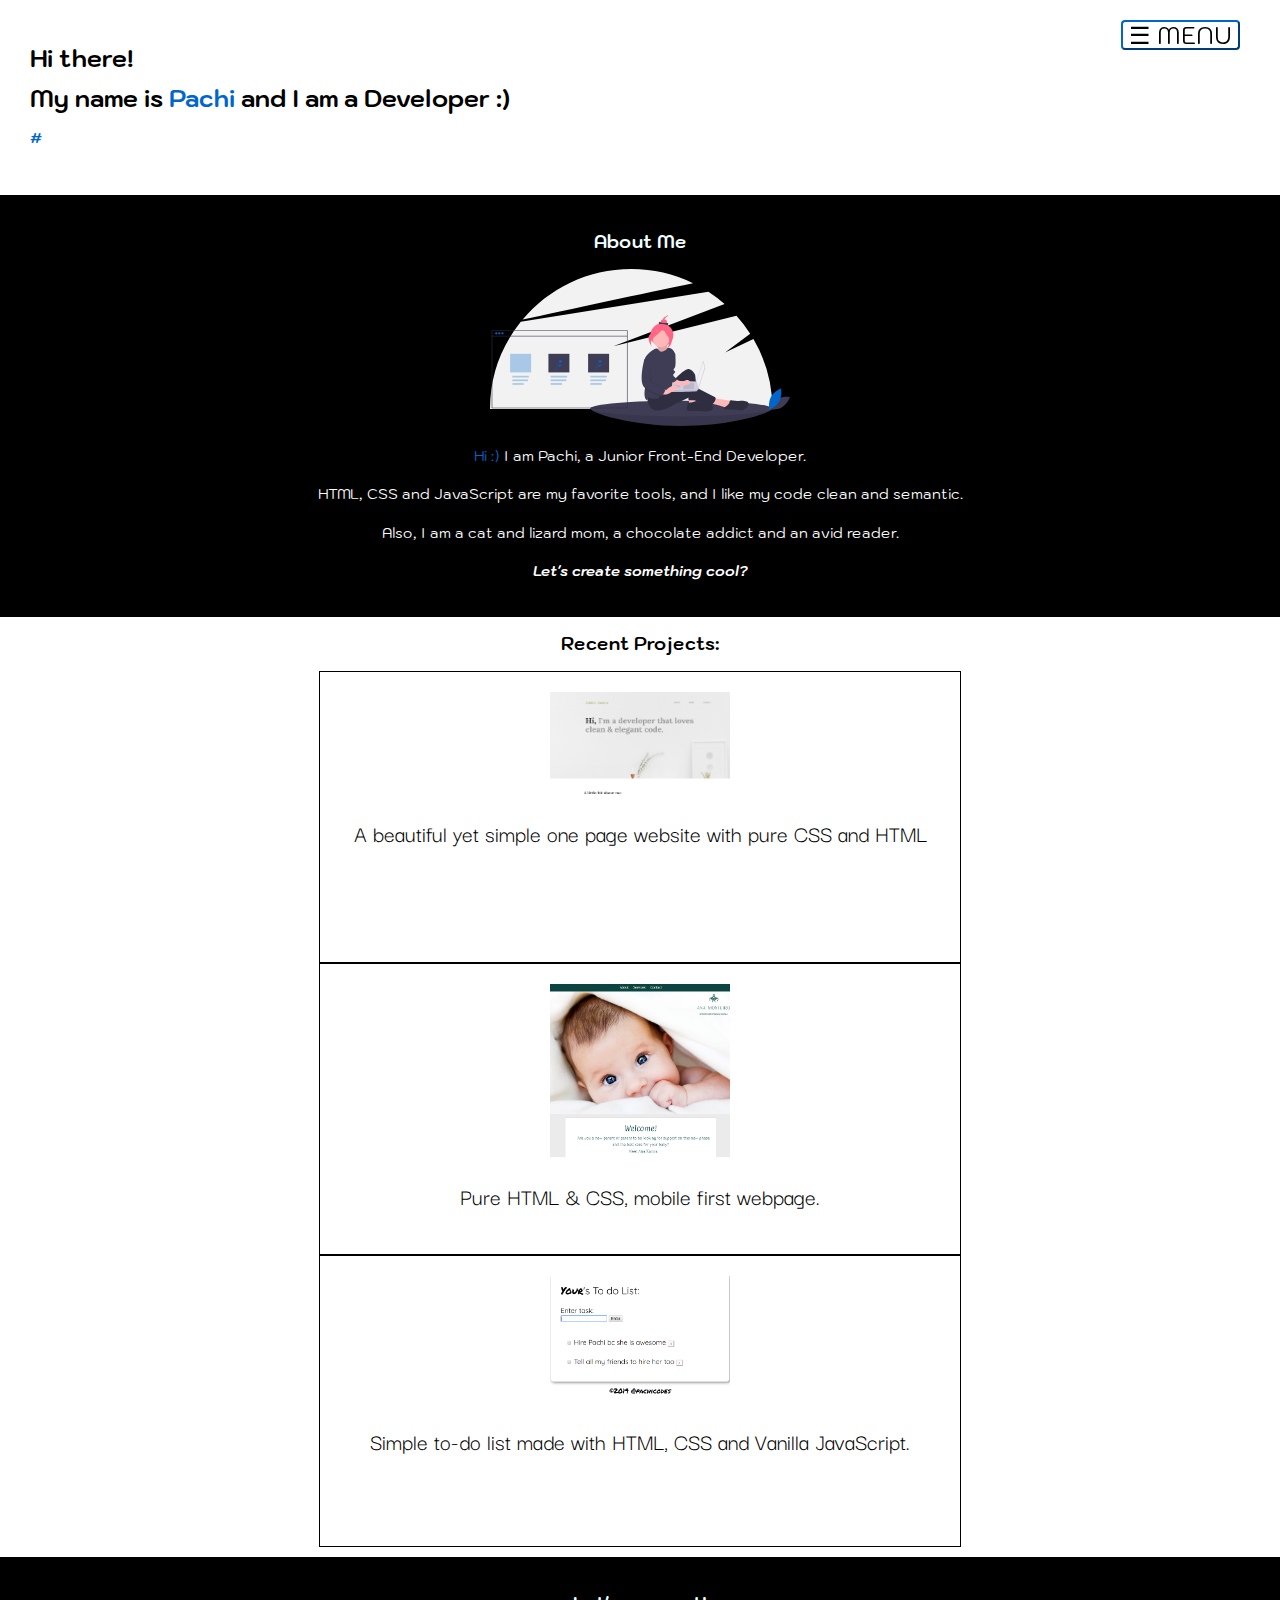
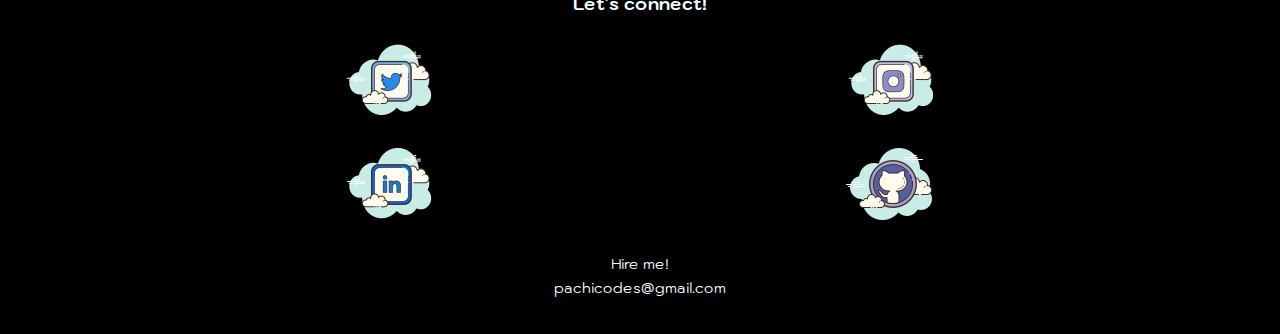
==== commit ad84bf04: "resume" ====
--- a/index.html
+++ b/index.html
@@ -21,7 +21,8 @@
                         <li class="pachi__nav-li"><a class="pachi__a" href="#about">#About</a></li>
                         <li class="pachi__nav-li"><a class="pachi__a" href="#projects">#Projects</a></li>
                         <li class="pachi__nav-li"><a class="pachi__a" href="#contact">#Contact</a></li>
-                        <li class="pachi__nav-li"><a class="pachi__a" href="https://dev.to/pachicodes"  target="_blank">#Blog</a></li>                        
+                        <li class="pachi__nav-li"><a class="pachi__a" href="https://dev.to/pachicodes"  target="_blank">#Blog</a></li>
+                        <li class="pachi__nav-li"><a class="pachi__a" href="resume.html"  target="_blank">#Resume</a></li>                        
                     </ul>
                 </nav>
             </div>
--- a/css/style.css
+++ b/css/style.css
@@ -168,7 +168,7 @@
 
     .pachi__nav-li {
         display: inline;
-        padding: 20px;
+        padding: 10px;
     }
 
     #about {
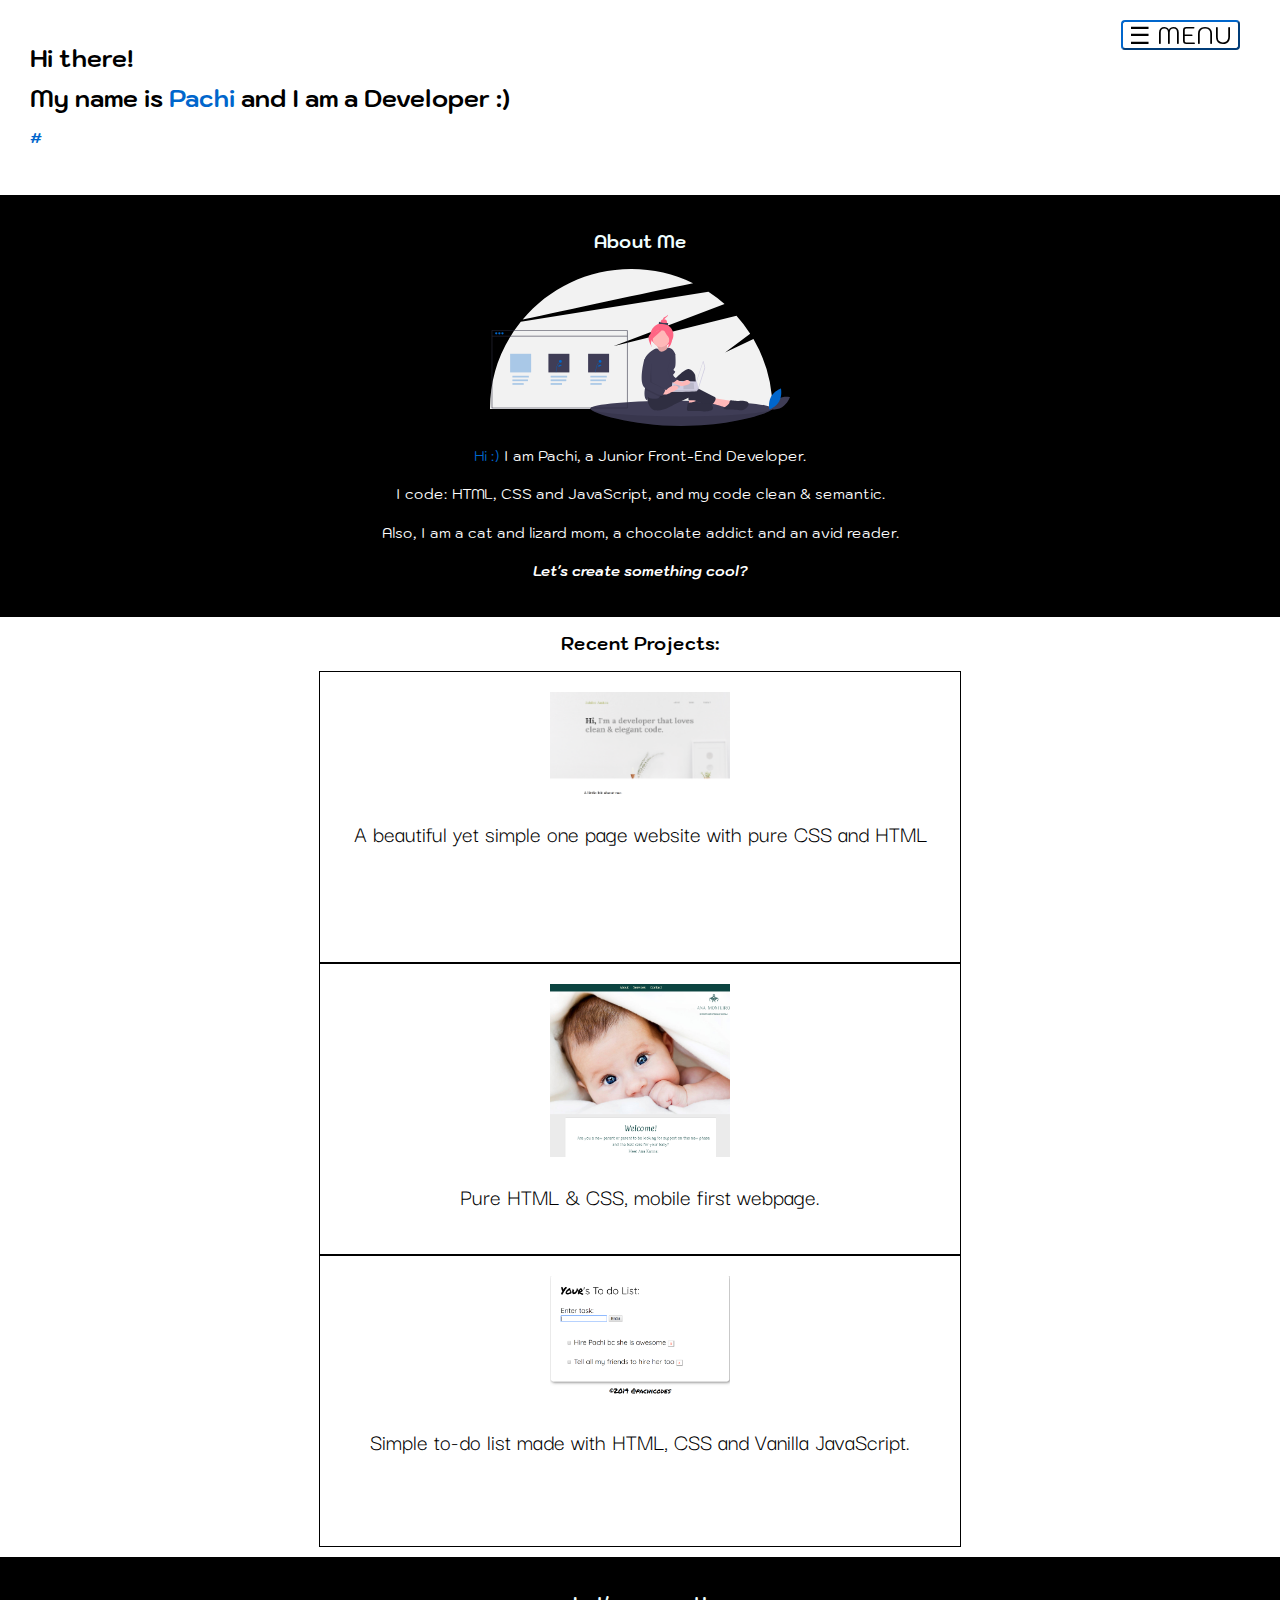
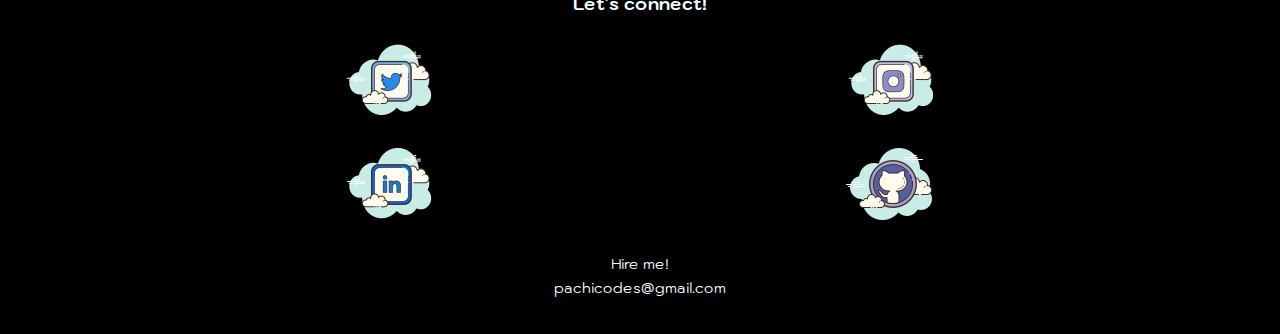
==== commit c3843087: "update about" ====
--- a/index.html
+++ b/index.html
@@ -39,7 +39,7 @@
             <img class="about__img" src="img/pachi.svg" alt="portrait of Pachi">
             <p><span>Hi :)</span> I am Pachi, a Junior Front-End Developer.
             </p>
-            <p>HTML, CSS and JavaScript are my favorite tools, and I like my code clean and semantic.</p>
+            <p>I code: HTML, CSS and JavaScript, and my code clean & semantic.</p>
             <p>Also, I am a cat and lizard mom, a chocolate addict and an avid reader.</p>
             <h3><em>Let's create something cool?</em></h3>
         </div>
